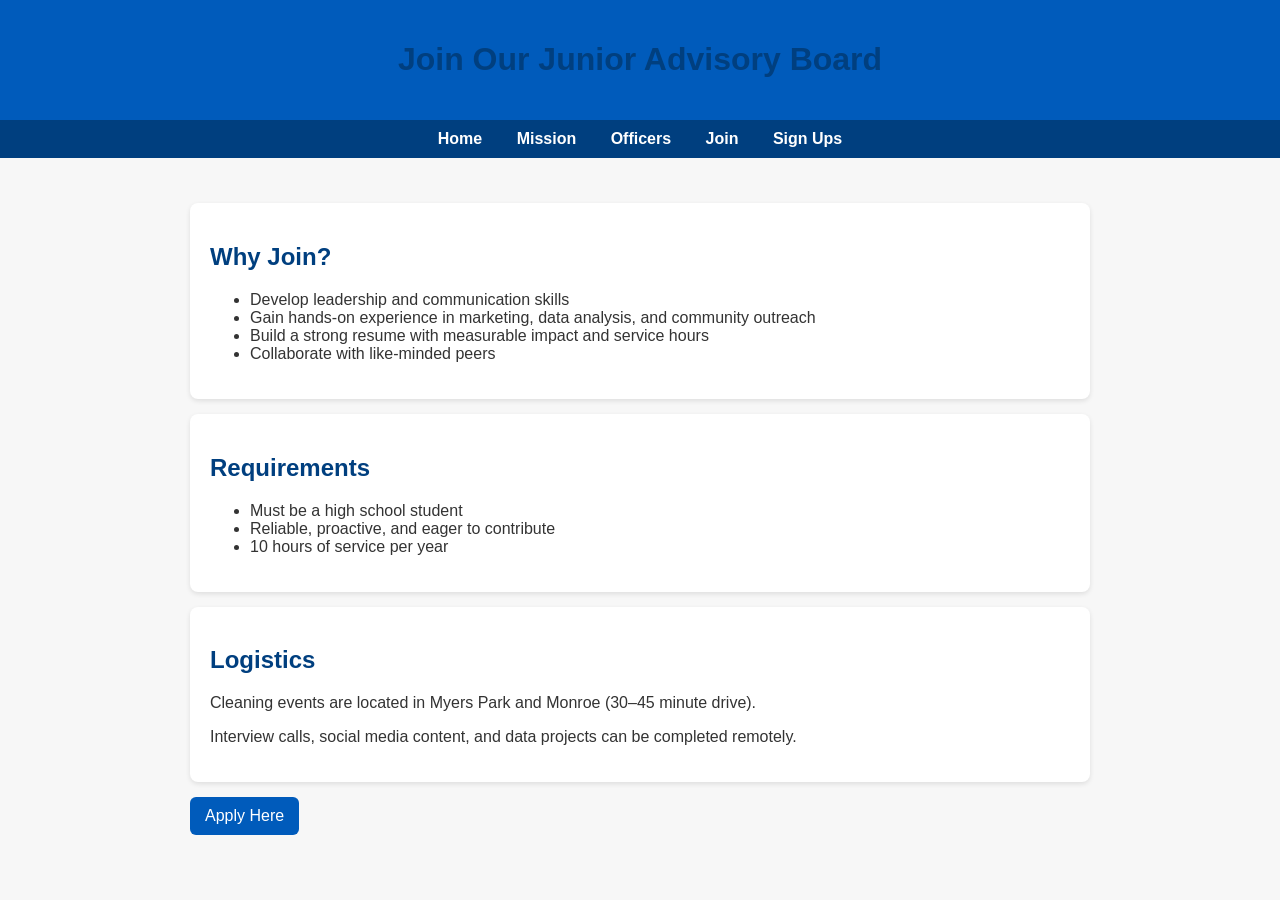
==== join.html @ ec491172 "Create join.html for Junior Advisory Board page" ====
<!DOCTYPE html>
<html>
<head>
    <title>Join Our JAB - Assist ME</title>
    <link rel="stylesheet" href="styles.css">
</head>

<body>
<header>
    <h1>Join Our Junior Advisory Board</h1>
</header>

<nav>
    <a href="index.html">Home</a>
    <a href="mission.html">Mission</a>
    <a href="officers.html">Officers</a>
    <a href="join.html">Join</a>
    <a href="signups.html">Sign Ups</a>
</nav>

<div class="container">

    <div class="card">
        <h2>Why Join?</h2>
        <ul>
            <li>Develop leadership and communication skills</li>
            <li>Gain hands-on experience in marketing, data analysis, and community outreach</li>
            <li>Build a strong resume with measurable impact and service hours</li>
            <li>Collaborate with like-minded peers</li>
        </ul>
    </div>

    <div class="card">
        <h2>Requirements</h2>
        <ul>
            <li>Must be a high school student</li>
            <li>Reliable, proactive, and eager to contribute</li>
            <li>10 hours of service per year</li>
        </ul>
    </div>

    <div class="card">
        <h2>Logistics</h2>
        <p>Cleaning events are located in Myers Park and Monroe (30–45 minute drive).</p>
        <p>Interview calls, social media content, and data projects can be completed remotely.</p>
    </div>

    <a class="btn" href="#">Apply Here</a>

</div>

</body>
</html>
---- styles.css ----
body {
    font-family: Arial, sans-serif;
    margin: 0;
    background: #f7f7f7;
    color: #333;
}

header {
    background: #005bbb;
    color: white;
    padding: 20px;
    text-align: center;
}

nav {
    background: #003f7f;
    padding: 10px;
    text-align: center;
}

nav a {
    color: white;
    margin: 0 15px;
    text-decoration: none;
    font-weight: bold;
}

nav a:hover {
    text-decoration: underline;
}

.container {
    width: 90%;
    max-width: 900px;
    margin: auto;
    padding: 30px 0;
}

h1, h2 {
    color: #003f7f;
}

.card {
    background: white;
    padding: 20px;
    margin: 15px 0;
    border-radius: 8px;
    box-shadow: 0 2px 5px rgba(0,0,0,0.1);
}

button, .btn {
    background: #005bbb;
    color: white;
    padding: 10px 15px;
    border: none;
    border-radius: 6px;
    cursor: pointer;
    text-decoration: none;
    display: inline-block;
}

button:hover, .btn:hover {
    background: #003f7f;
}
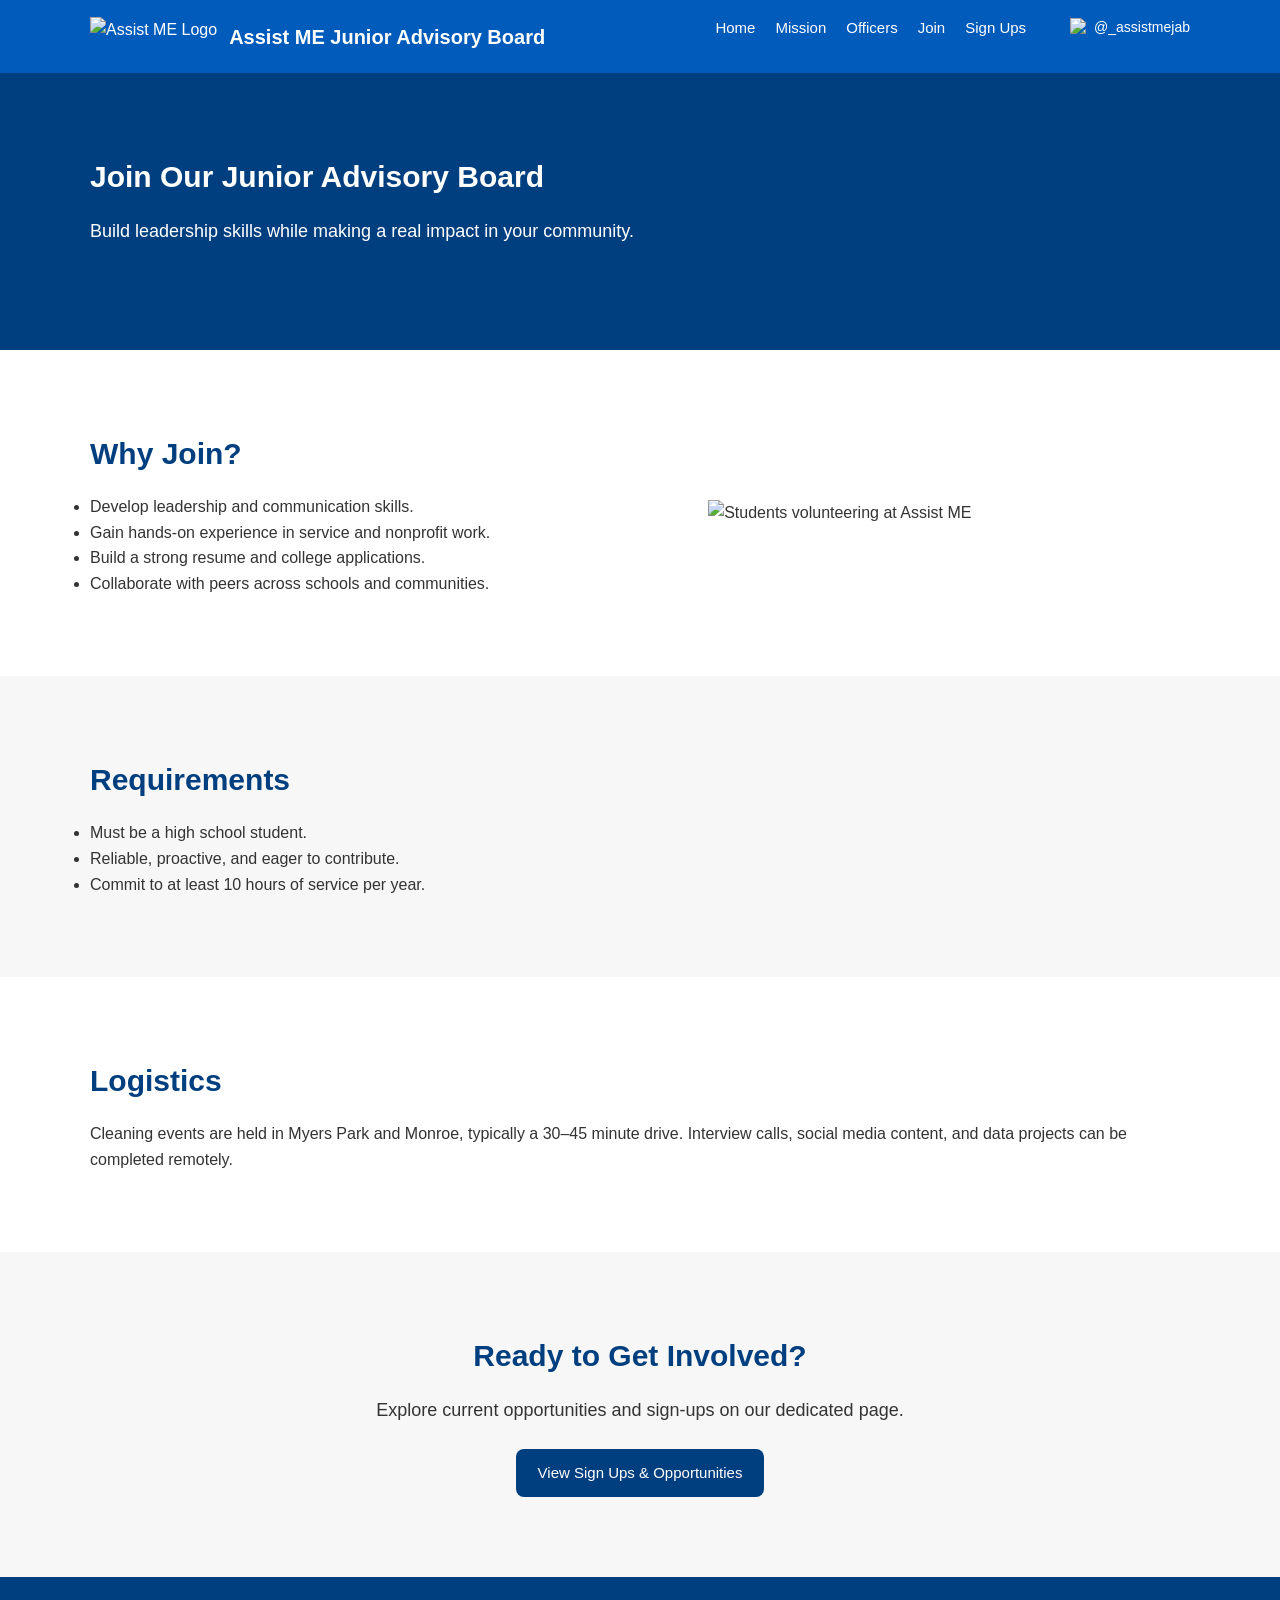
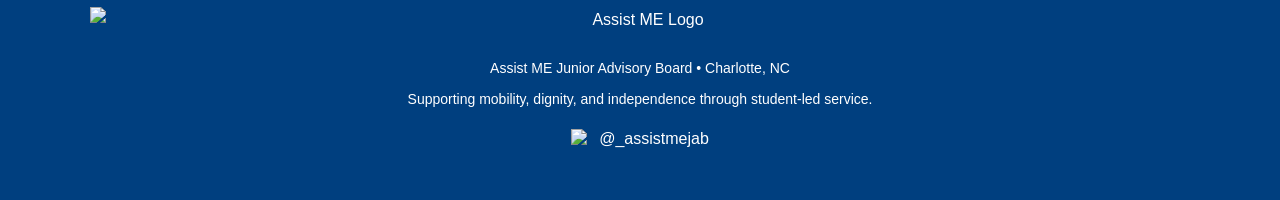
==== commit cd6a178d: "Revamp Join page layout and content Updated the layout and content of the Join page, including a new" ====
--- a/join.html
+++ b/join.html
@@ -1,53 +1,104 @@
 <!DOCTYPE html>
-<html>
+<html lang="en">
 <head>
-    <title>Join Our JAB - Assist ME</title>
-    <link rel="stylesheet" href="styles.css">
+  <meta charset="UTF-8">
+  <title>Join – Assist ME JAB</title>
+  <link rel="stylesheet" href="styles.css">
 </head>
+<body>
 
-<body>
-<header>
-    <h1>Join Our Junior Advisory Board</h1>
-</header>
+  <header class="navbar">
+    <div class="container nav-inner">
+      <div class="nav-left">
+        <img src="images/assistme-logo.png" alt="Assist ME Logo" class="nav-logo">
+        <div class="nav-title">Assist ME Junior Advisory Board</div>
+      </div>
+      <div class="nav-links">
+        <a href="index.html">Home</a>
+        <a href="mission.html">Mission</a>
+        <a href="officers.html">Officers</a>
+        <a href="join.html">Join</a>
+        <a href="signups.html">Sign Ups</a>
+        <div class="nav-social">
+          <a href="https://www.instagram.com/_assistmejab?igsh=aTh1ZGVqZmUzeDMy" target="_blank" rel="noopener">
+            <img src="images/instagram-icon.png" alt="Instagram" class="nav-social-icon">
+            <span>@_assistmejab</span>
+          </a>
+        </div>
+      </div>
+    </div>
+  </header>
 
-<nav>
-    <a href="index.html">Home</a>
-    <a href="mission.html">Mission</a>
-    <a href="officers.html">Officers</a>
-    <a href="join.html">Join</a>
-    <a href="signups.html">Sign Ups</a>
-</nav>
+  <section class="section section-dark">
+    <div class="container">
+      <h1 class="section-heading section-heading-light">Join Our Junior Advisory Board</h1>
+      <p class="section-subheading">
+        Build leadership skills while making a real impact in your community.
+      </p>
+    </div>
+  </section>
 
-<div class="container">
+  <section class="section">
+    <div class="container two-column">
+      <div>
+        <h2 class="section-heading">Why Join?</h2>
+        <ul>
+          <li>Develop leadership and communication skills.</li>
+          <li>Gain hands-on experience in service and nonprofit work.</li>
+          <li>Build a strong resume and college applications.</li>
+          <li>Collaborate with peers across schools and communities.</li>
+        </ul>
+      </div>
+      <div>
+        <img src="images/join-photo.jpg" alt="Students volunteering at Assist ME">
+      </div>
+    </div>
+  </section>
 
-    <div class="card">
-        <h2>Why Join?</h2>
-        <ul>
-            <li>Develop leadership and communication skills</li>
-            <li>Gain hands-on experience in marketing, data analysis, and community outreach</li>
-            <li>Build a strong resume with measurable impact and service hours</li>
-            <li>Collaborate with like-minded peers</li>
-        </ul>
+  <section class="section section-gray">
+    <div class="container">
+      <h2 class="section-heading">Requirements</h2>
+      <ul>
+        <li>Must be a high school student.</li>
+        <li>Reliable, proactive, and eager to contribute.</li>
+        <li>Commit to at least 10 hours of service per year.</li>
+      </ul>
     </div>
+  </section>
 
-    <div class="card">
-        <h2>Requirements</h2>
-        <ul>
-            <li>Must be a high school student</li>
-            <li>Reliable, proactive, and eager to contribute</li>
-            <li>10 hours of service per year</li>
-        </ul>
+  <section class="section">
+    <div class="container">
+      <h2 class="section-heading">Logistics</h2>
+      <p>
+        Cleaning events are held in Myers Park and Monroe, typically a 30–45 minute drive.
+        Interview calls, social media content, and data projects can be completed remotely.
+      </p>
     </div>
+  </section>
 
-    <div class="card">
-        <h2>Logistics</h2>
-        <p>Cleaning events are located in Myers Park and Monroe (30–45 minute drive).</p>
-        <p>Interview calls, social media content, and data projects can be completed remotely.</p>
+  <section class="section section-gray">
+    <div class="container" style="text-align:center;">
+      <h2 class="section-heading">Ready to Get Involved?</h2>
+      <p class="section-subheading">
+        Explore current opportunities and sign-ups on our dedicated page.
+      </p>
+      <a href="signups.html" class="btn btn-primary">View Sign Ups & Opportunities</a>
     </div>
+  </section>
 
-    <a class="btn" href="#">Apply Here</a>
-
-</div>
+  <footer class="footer">
+    <div class="container">
+      <img src="images/assistme-logo.png" alt="Assist ME Logo" class="footer-logo">
+      <p class="footer-text">Assist ME Junior Advisory Board • Charlotte, NC</p>
+      <p class="footer-text">Supporting mobility, dignity, and independence through student-led service.</p>
+      <div class="footer-social">
+        <img src="images/instagram-icon.png" alt="Instagram" class="footer-social-icon">
+        <a href="https://www.instagram.com/_assistmejab?igsh=aTh1ZGVqZmUzeDMy" target="_blank" rel="noopener">
+          @_assistmejab
+        </a>
+      </div>
+    </div>
+  </footer>
 
 </body>
 </html>
--- a/styles.css
+++ b/styles.css
@@ -1,64 +1,359 @@
+/* ---------- GLOBAL ---------- */
+
+* {
+  box-sizing: border-box;
+  margin: 0;
+  padding: 0;
+}
+
 body {
-    font-family: Arial, sans-serif;
-    margin: 0;
-    background: #f7f7f7;
-    color: #333;
-}
-
-header {
-    background: #005bbb;
-    color: white;
-    padding: 20px;
-    text-align: center;
-}
-
-nav {
-    background: #003f7f;
-    padding: 10px;
-    text-align: center;
-}
-
-nav a {
-    color: white;
-    margin: 0 15px;
-    text-decoration: none;
-    font-weight: bold;
-}
-
-nav a:hover {
-    text-decoration: underline;
-}
+  font-family: "Open Sans", Arial, sans-serif;
+  color: #333333;
+  background-color: #ffffff;
+  line-height: 1.6;
+}
+
+a {
+  text-decoration: none;
+  color: inherit;
+}
+
+img {
+  max-width: 100%;
+  display: block;
+}
+
+/* ---------- COLORS ---------- */
+
+:root {
+  --blue-primary: #005BBB;
+  --blue-navy: #003F7F;
+  --blue-accent: #4FA3FF;
+  --gray-soft: #F7F7F7;
+  --text-charcoal: #333333;
+  --white: #ffffff;
+}
+
+/* ---------- LAYOUT ---------- */
 
 .container {
-    width: 90%;
-    max-width: 900px;
-    margin: auto;
-    padding: 30px 0;
-}
-
-h1, h2 {
-    color: #003f7f;
+  width: 90%;
+  max-width: 1100px;
+  margin: 0 auto;
+}
+
+.section {
+  padding: 80px 0;
+}
+
+.section-gray {
+  background-color: var(--gray-soft);
+}
+
+.section-dark {
+  background-color: var(--blue-navy);
+  color: var(--white);
+}
+
+/* ---------- NAVBAR ---------- */
+
+.navbar {
+  background-color: var(--blue-primary);
+  color: var(--white);
+  padding: 16px 0;
+}
+
+.nav-inner {
+  display: flex;
+  align-items: center;
+  justify-content: space-between;
+}
+
+.nav-left {
+  display: flex;
+  align-items: center;
+  gap: 12px;
+}
+
+.nav-logo {
+  height: 40px;
+}
+
+.nav-title {
+  font-family: "Montserrat", Arial, sans-serif;
+  font-weight: 700;
+  font-size: 20px;
+}
+
+.nav-links {
+  display: flex;
+  gap: 20px;
+  font-family: "Montserrat", Arial, sans-serif;
+  font-weight: 500;
+  font-size: 15px;
+}
+
+.nav-links a {
+  color: var(--white);
+}
+
+.nav-links a:hover {
+  opacity: 0.8;
+}
+
+/* Instagram icon in nav */
+.nav-social {
+  margin-left: 24px;
+}
+
+.nav-social a {
+  display: inline-flex;
+  align-items: center;
+  gap: 6px;
+  color: var(--white);
+  font-size: 14px;
+}
+
+.nav-social-icon {
+  width: 18px;
+  height: 18px;
+}
+
+/* ---------- HERO ---------- */
+
+.hero {
+  background-color: var(--blue-primary);
+  color: var(--white);
+  padding: 100px 0;
+  background-image: url("images/hero-option-f.jpg"); /* Option F image */
+  background-size: cover;
+  background-position: center;
+  position: relative;
+}
+
+.hero-overlay {
+  background: rgba(0, 59, 127, 0.75);
+  position: absolute;
+  inset: 0;
+}
+
+.hero-content {
+  position: relative;
+  z-index: 1;
+}
+
+.hero-inner {
+  max-width: 650px;
+}
+
+.hero-title {
+  font-family: "Montserrat", Arial, sans-serif;
+  font-weight: 700;
+  font-size: 40px;
+  margin-bottom: 16px;
+}
+
+.hero-subtitle {
+  font-size: 18px;
+  margin-bottom: 24px;
+}
+
+.hero-buttons {
+  display: flex;
+  flex-wrap: wrap;
+  gap: 16px;
+}
+
+.btn {
+  display: inline-block;
+  padding: 12px 22px;
+  border-radius: 8px;
+  font-family: "Montserrat", Arial, sans-serif;
+  font-weight: 500;
+  font-size: 15px;
+  border: none;
+  cursor: pointer;
+}
+
+.btn-primary {
+  background-color: var(--blue-navy);
+  color: var(--white);
+}
+
+.btn-outline {
+  background-color: transparent;
+  color: var(--white);
+  border: 1px solid var(--white);
+}
+
+.btn-primary:hover,
+.btn-outline:hover {
+  opacity: 0.9;
+}
+
+/* ---------- HEADINGS ---------- */
+
+.section-heading {
+  font-family: "Montserrat", Arial, sans-serif;
+  font-weight: 700;
+  font-size: 30px;
+  margin-bottom: 16px;
+  color: var(--blue-navy);
+}
+
+.section-heading-light {
+  color: var(--white);
+}
+
+.section-subheading {
+  font-size: 18px;
+  margin-bottom: 24px;
+}
+
+/* ---------- GRID / CARDS ---------- */
+
+.two-column {
+  display: grid;
+  grid-template-columns: 1.2fr 1fr;
+  gap: 40px;
+  align-items: center;
+}
+
+.card-grid-3 {
+  display: grid;
+  grid-template-columns: repeat(3, minmax(0, 1fr));
+  gap: 30px;
+}
+
+.card-grid-4 {
+  display: grid;
+  grid-template-columns: repeat(4, minmax(0, 1fr));
+  gap: 30px;
+}
+
+.card-grid-2 {
+  display: grid;
+  grid-template-columns: repeat(2, minmax(0, 1fr));
+  gap: 30px;
 }
 
 .card {
-    background: white;
-    padding: 20px;
-    margin: 15px 0;
-    border-radius: 8px;
-    box-shadow: 0 2px 5px rgba(0,0,0,0.1);
-}
-
-button, .btn {
-    background: #005bbb;
-    color: white;
-    padding: 10px 15px;
-    border: none;
-    border-radius: 6px;
-    cursor: pointer;
-    text-decoration: none;
-    display: inline-block;
-}
-
-button:hover, .btn:hover {
-    background: #003f7f;
-}
+  background-color: var(--white);
+  border-radius: 12px;
+  padding: 24px;
+  box-shadow: 0 4px 12px rgba(0, 0, 0, 0.06);
+}
+
+.card-title {
+  font-family: "Montserrat", Arial, sans-serif;
+  font-weight: 600;
+  font-size: 20px;
+  margin-bottom: 10px;
+  color: var(--blue-navy);
+}
+
+.card-text {
+  font-size: 15px;
+}
+
+/* ---------- SIGNUPS ---------- */
+
+.signup-card {
+  background-color: var(--white);
+  border-radius: 12px;
+  padding: 24px;
+  box-shadow: 0 4px 12px rgba(0, 0, 0, 0.06);
+  display: flex;
+  flex-direction: column;
+  gap: 12px;
+}
+
+.signup-title {
+  font-family: "Montserrat", Arial, sans-serif;
+  font-weight: 600;
+  font-size: 20px;
+  color: var(--blue-navy);
+}
+
+.signup-text {
+  font-size: 15px;
+}
+
+.signup-buttons {
+  display: flex;
+  flex-wrap: wrap;
+  gap: 10px;
+}
+
+.signup-note {
+  font-size: 14px;
+  color: var(--text-charcoal);
+  font-style: italic;
+}
+
+/* ---------- FOOTER ---------- */
+
+.footer {
+  background-color: var(--blue-navy);
+  color: var(--white);
+  padding: 30px 0;
+  text-align: center;
+}
+
+.footer-logo {
+  height: 40px;
+  margin: 0 auto 10px;
+}
+
+.footer-text {
+  font-size: 14px;
+  margin-bottom: 8px;
+}
+
+.footer-social {
+  display: inline-flex;
+  align-items: center;
+  gap: 8px;
+  margin-top: 8px;
+}
+
+.footer-social-icon {
+  width: 20px;
+  height: 20px;
+}
+
+/* ---------- RESPONSIVE ---------- */
+
+@media (max-width: 900px) {
+  .two-column {
+    grid-template-columns: 1fr;
+  }
+
+  .card-grid-3,
+  .card-grid-4,
+  .card-grid-2 {
+    grid-template-columns: 1fr;
+  }
+
+  .hero {
+    padding: 80px 0;
+  }
+
+  .hero-title {
+    font-size: 32px;
+  }
+
+  .nav-inner {
+    flex-direction: column;
+    align-items: flex-start;
+    gap: 12px;
+  }
+
+  .nav-links {
+    flex-wrap: wrap;
+  }
+
+  .nav-social {
+    margin-left: 0;
+  }
+}
